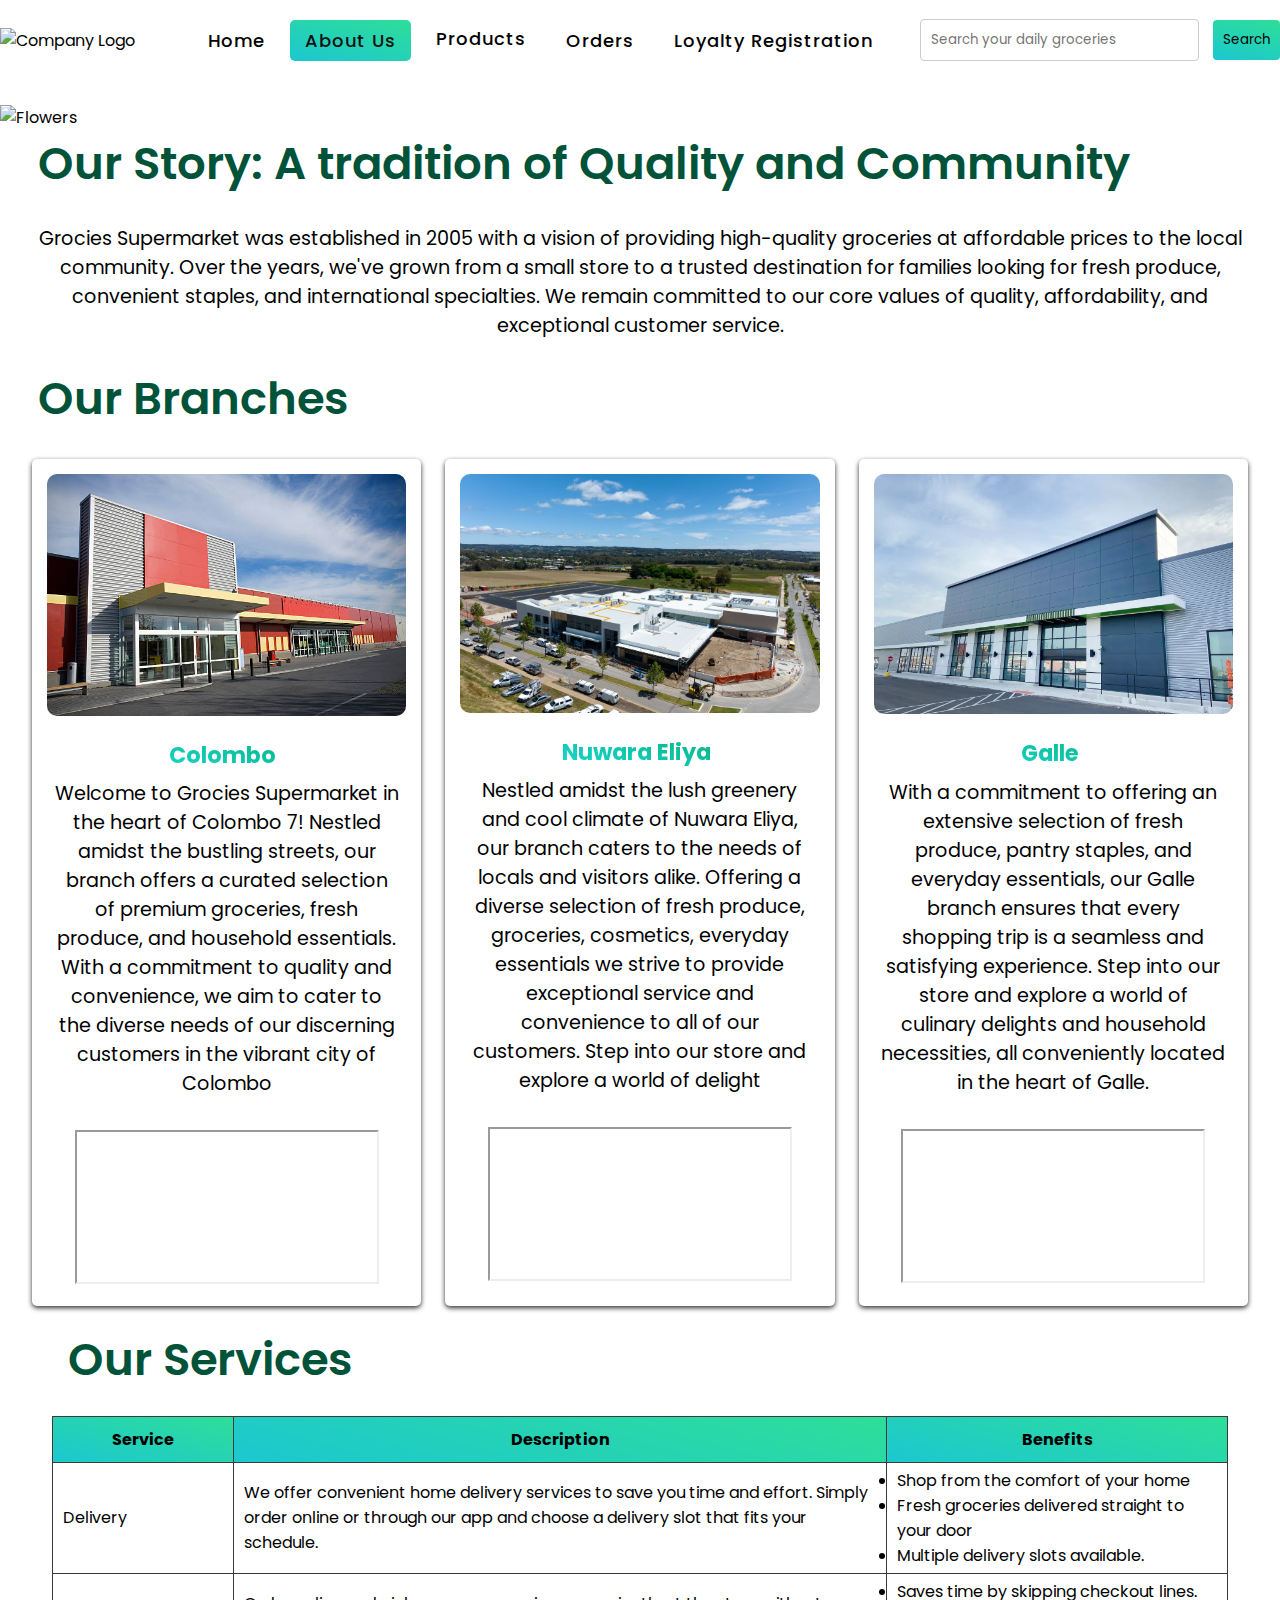
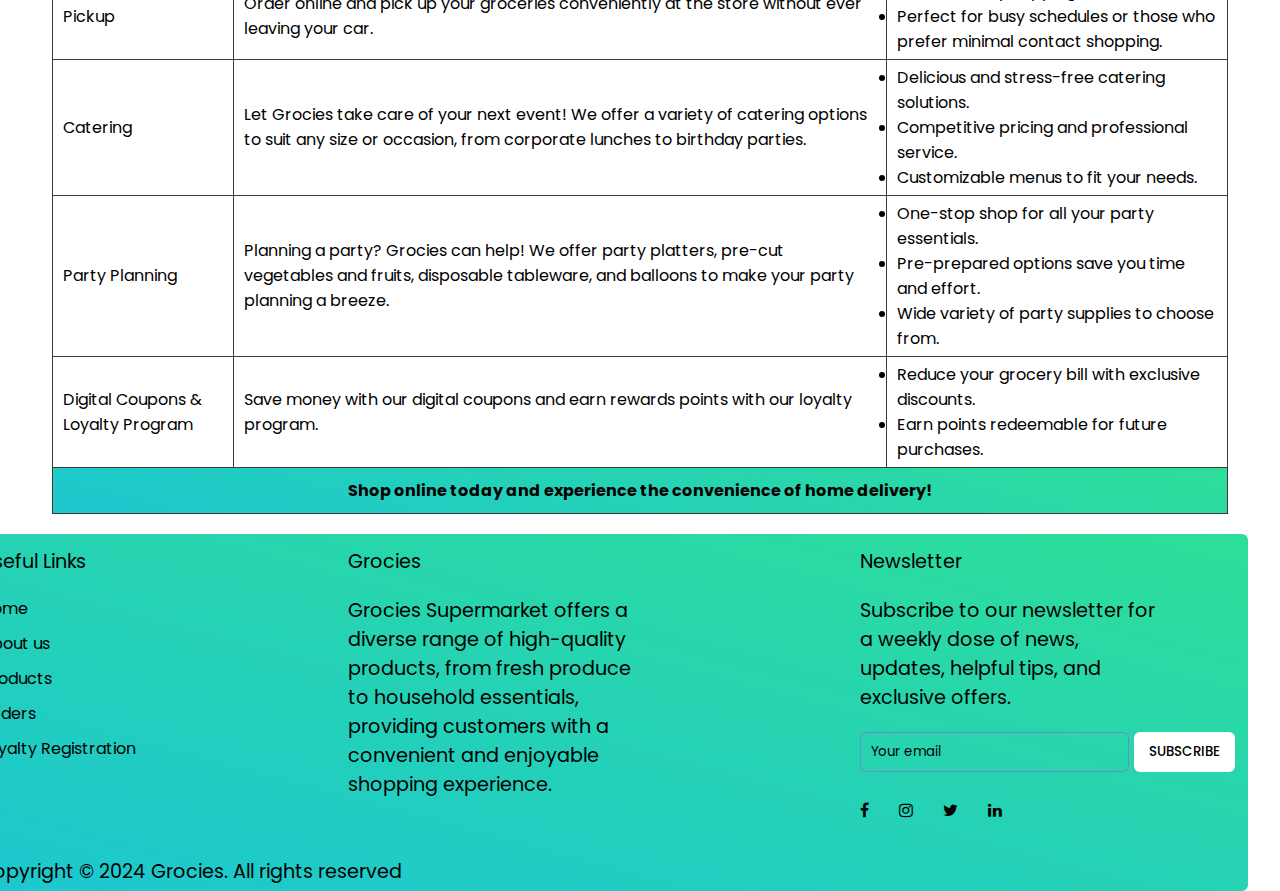
==== Aboutus.html @ 1a6c2f51 "Grocies Supermarket" ====
<!DOCTYPE html>
<html lang="en">
<head>
    <meta charset="UTF-8">
    <meta name="keywords" content="fresh,Supermarket,colombo,Nuwara,galle,Grocies">
    <meta name="viewport" content="width=device-width, initial-scale=1.0">
    <title>About us</title>
    <link rel="apple-touch-icon" sizes="180x180" href="images/favicon/apple-touch-icon.png">
    <link rel="icon" type="image/png" sizes="32x32" href="images/favicon/favicon-32x32.png">
    <link rel="icon" type="image/png" sizes="16x16" href="images/favicon/favicon-16x16.png">
    <link rel="manifest" href="images/favicon/site.webmanifest">
    <link rel="mask-icon" href="images/favicon/safari-pinned-tab.svg" color="#5bbad5">
    <meta name="msapplication-TileColor" content="#da532c">
    <meta name="theme-color" content="#ffffff">
    <link rel="stylesheet" href="css/Aboutus.css">
    <link rel="stylesheet" href="https://cdnjs.cloudflare.com/ajax/libs/font-awesome/5.15.2/css/all.min.css"/>
    <link rel="stylesheet" href="https://cdnjs.cloudflare.com/ajax/libs/font-awesome/4.7.0/css/font-awesome.min.css">
</head>
<body>
    <header>
      <!--Navigation bar-->
      <nav>
        <div>
            <img src="images/Logo.png" alt="Company Logo" class="logo">
          </div>
      <input type="checkbox" id="click">
      <label for="click" class="menu-btn">
        <i class="fas fa-bars"></i>
      </label>
      <ul>
        <li><a href="index.html">Home</a></li>
        <li><a class="active" href="Aboutus.html">About Us</a></li>
        <li><div class="dropdown">
          <button class="dropbtn"><a href="Products.html">Products</a></button>
          <div class="dropdown-content">
            <a href="veg.html">Vegetables</a>
            <a href="dairy.html">Dairy</a>
            <a href="cosmetics.html">Cosmetics</a>
          </div>
        </div>
      </div></li>
        <li><a href="orders.html">Orders</a></li>
        <li><a href="loyalty.html">Loyalty Registration</a></li>
      </ul>
      <div class="search">
        <input type="text" placeholder="Search your daily groceries" />
        <button type="button">Search</button>
      </div>
    </nav>
    <br>
    <picture class="banner">
      <source media="(max-width:600px)" srcset="about.png">
      <img src="images/about us.png" alt="Flowers">
    </picture>
      </header>
    <main>
    <!--About us introduction-->
    <h2>
        Our Story: A tradition of Quality and Community
    </h2>
    <p>Grocies Supermarket was established in 2005 with a vision of providing high-quality groceries at affordable prices to the local community. Over the years, we've grown from a small store to a trusted destination for families looking for fresh produce, convenient staples, and international specialties. We remain committed to our core values of quality, affordability, and exceptional customer service.</p>

    <!--Branch details-->
    <h2>Our Branches</h2>

    <div class="branch-container">
      <div class="branch">
        <img src="images/colombo.jpg" alt="Colombo Branch Image">
        <div class="branch-info">
          <h4>Colombo</h4>
          <p class="content">Welcome to Grocies Supermarket in the heart of Colombo 7! Nestled amidst the bustling streets, our branch offers a curated selection of premium groceries, fresh produce, and household essentials. With a commitment to quality and convenience, we aim to cater to the diverse needs of our discerning customers in the vibrant city of Colombo</p>
          <div class="map">
            <br>
            <iframe src="https://www.google.com/maps/embed?pb=!1m18!1m12!1m3!1d31686.959918421606!2d79.84574918598146!3d6.906146212747397!2m3!1f0!2f0!3f0!3m2!1i1024!2i768!4f13.1!3m3!1m2!1s0x3ae259706bfa613f%3A0xf79d7adae85305f7!2sCinnamon%20Gardens%2C%20Colombo!5e0!3m2!1sen!2slk!4v1714273376361!5m2!1sen!2slk" referrerpolicy="no-referrer-when-downgrade" id="map" name="map"></iframe>
          </div>
        </div>
      </div>

      <div class="branch">
        <img src="images/nuwara.jpg" alt="Nuwara Eliya Branch Image">
        <div class="branch-info">
          <h4>Nuwara Eliya </h4>
          <p class="content">Nestled amidst the lush greenery and cool climate of Nuwara Eliya, our branch  caters to the needs of locals and visitors alike. Offering a diverse selection of fresh produce, groceries, cosmetics, everyday essentials we strive to provide exceptional service and convenience to all of our customers. Step into our store and explore a world of delight</p>
          <div class="map">
            <br>
            <iframe src="https://www.google.com/maps/embed?pb=!1m18!1m12!1m3!1d126735.6440455011!2d80.6332815057765!3d6.951513781338781!2m3!1f0!2f0!3f0!3m2!1i1024!2i768!4f13.1!3m3!1m2!1s0x3ae380434e1554c7%3A0x291608404c937d9c!2sNuwara%20Eliya!5e0!3m2!1sen!2slk!4v1714273352456!5m2!1sen!2slk" referrerpolicy="no-referrer-when-downgrade"id="map" name="map"></iframe>
          </div>
        </div>
      </div>
  
      <div class="branch">
        <img src="images/galle.jpg" alt="Galle Branch Image">
        <div class="branch-info">
          <h4>Galle</h4>
          <p class="content"> With a commitment to offering an extensive selection of fresh produce, pantry staples, and everyday essentials, our Galle branch ensures that every shopping trip is a seamless and satisfying experience. Step into our store and explore a world of culinary delights and household necessities, all conveniently located in the heart of Galle.</p>
          <div class="map">
            <br>
            <iframe src="https://www.google.com/maps/embed?pb=!1m18!1m12!1m3!1d63480.83754035759!2d80.17079672083304!3d6.055975350948594!2m3!1f0!2f0!3f0!3m2!1i1024!2i768!4f13.1!3m3!1m2!1s0x3ae173bb6932fce3%3A0x4a35b903f9c64c03!2sGalle!5e0!3m2!1sen!2slk!4v1714273322557!5m2!1sen!2slk" referrerpolicy="no-referrer-when-downgrade" id="map" name="map"></iframe>
          </div>
        </div>
      </div>
    
    <!--Services table-->
    <h2>Our Services</h2>
    <table>
        <thead>
            <tr>
                <th>Service</th>
                <th>Description</th>
                <th>Benefits</th>
            </tr>
        </thead>
        <tbody>
           <tr>
            <td>Delivery</td>
            <td>We offer convenient home delivery services to save you time and effort. Simply order online or through our app and choose a delivery slot that fits your schedule.</td>
            <td><li>Shop from the comfort of your home</li><li>Fresh groceries delivered straight to your door</li><li>Multiple delivery slots available.</li></td>
           </tr>
           <tr>
            <td>Pickup</td>
            <td>Order online and pick up your groceries conveniently at the store without ever leaving your car.</td>
            <td><li>Saves time by skipping checkout lines.</li>
                <li>Perfect for busy schedules or those who prefer minimal contact shopping.</li></td>
           </tr>
           <tr>
            <td>Catering</td>
            <td>Let Grocies take care of your next event! We offer a variety of catering options to suit any size or occasion, from corporate lunches to birthday parties.</td>
            <td><li>Delicious and stress-free catering solutions. </li>
                <li>Competitive pricing and professional service. </li>
                <li>Customizable menus to fit your needs. </li></td>
           </tr>
           <tr>
            <td>Party Planning</td>
            <td>Planning a party? Grocies can help! We offer party platters, pre-cut vegetables and fruits, disposable tableware, and balloons to make your party planning a breeze.</td>
            <td><li>One-stop shop for all your party essentials. </li>
                <li>Pre-prepared options save you time and effort. </li>
                <li>Wide variety of party supplies to choose from.</li></td>
           </tr>
           <tr>
            <td>Digital Coupons & Loyalty Program</td>
            <td>Save money with our digital coupons and earn rewards points with our loyalty program.</td>
            <td><li>Reduce your grocery bill with exclusive discounts. </li>
                <li>Earn points redeemable for future purchases.</li></td>
           </tr>
        </tbody>
        <tfoot>
            <tr>
            <th colspan="3">Shop online today and experience the convenience of home delivery!</th>
            </tr>
         </tfoot>
    </table>
  </main>

<!--Footer section-->
<footer>
  <section class="footer">
    <div class="footer-row">
      <div class="footer-col">
        <h4>Useful Links</h4>
        <ul class="links">
          <li><a href="index.html">Home</a></li>
          <li><a href="Aboutus.html">About us</a></li>
          <li><a href="Products.html">Products</a></li>
          <li><a href="orders.html">Orders</a></li>
          <li><a href="loyalty.html">Loyalty Registration</a></li>
        </ul>
      </div>
      <div class="footer-col">
        <h4>Grocies</h4>
        <p class="links">
          Grocies Supermarket offers a diverse range of high-quality products, from fresh produce to household essentials, providing customers with a convenient and enjoyable shopping experience.
        </p>
      </div>
      <div class="footer-col">
        <h4>Newsletter</h4>
        <p>
          Subscribe to our newsletter for a weekly dose
          of news, updates, helpful tips, and
          exclusive offers.
        </p>
        <form action="#">
          <input type="text" placeholder="Your email" required>
          <button type="submit">SUBSCRIBE</button>
        </form>
        <div class="icons">
          <a href="https://www.facebook.com/"  class="fa fa-facebook" title="facebook logo"></a>
            <a href="https://www.instagram.com/" class="fa fa-instagram" title="instagram logo"></a>
            <a href="https://twitter.com/" class="fa fa-twitter" title="twitter logo"></a>
            <a href="https://www.linkedin.com/" class="fa fa-linkedin" title="linkedin logo"></a>
        </div>
      </div>
    </div>
    <div class="bottom-details">
      <div class="bottom_text">
        <p>Copyright © 2024 Grocies. All rights reserved</p>
      </div>
    </div>
  </section>

  <!--Image References 
  Canva (2024). Canva. [online] Canva. Available at: https://www.canva.com/.
  iStock. (2008). Entrance to modern supermarket/store. [online] Available at: https://www.istockphoto.com/photo/modern-supermarket-gm172784129-6634966 [Accessed 10 May 2024].
  Uphues, B. (2021). Amazon Fresh to open North Riverside store in early 2022. [online] Riverside-Brookfield Landmark. Available at: https://www.rblandmark.com/2021/11/23/amazon-fresh-to-open-north-riverside-store-in-early-2022/ [Accessed 10 May 2024].‌-->
</body>
</footer>
</html>
---- css/Aboutus.css ----
@import url('https://fonts.googleapis.com/css2?family=Poppins:wght@200;300;400;500;600;700&display=swap');
/*General stylings*/
*{
  margin: 0;
  padding: 0;
  box-sizing: border-box;
  font-family: 'Poppins', sans-serif;
}
/*Navigation bar*/
nav{
  display: flex;
  height: 80px;
  width: 100%;
  background: #ffffff;
  align-items: center;
  justify-content: space-between;
  flex-wrap: wrap;
}
nav .logo{
  width: 150px;
}
nav ul{
  display: flex;
  flex-wrap: wrap;
  list-style: none;
}
nav ul li{
  margin: 0 5px;
}
nav ul li a{
  color: #020202;
  text-decoration: none;
  font-size: 18px;
  font-weight: 500;
  padding: 8px 15px;
  border-radius: 5px;
  letter-spacing: 1px;
  transition: all 0.3s ease;
}
nav ul li a.active,
nav ul li a:hover{
  color: #111;
  background: linear-gradient(375deg, #1cc7d0, #2ede98);
}
nav .menu-btn i{
  color: #fff;
  font-size: 22px;
  display: none;
}
input[type="checkbox"]{
  display: none;
}
.dropbtn {
  color: rgb(0, 0, 0);
  border: none;
  cursor: pointer;
  background: white;
  font-size: 18px;
  font-weight: 500;
  border-radius: 5px;
  letter-spacing: 1px;
  margin-top: -7%;
}

.buttons button:hover{
  color:rgb(3, 3, 3); 
}

.dropdown {
  position: relative;
  display: inline-block;
}

.dropbtn:hover{
  background: linear-gradient(375deg, #1cc7d0, #2ede98);
}

.dropdown-content {
  display: none;
  position: absolute;
  background-color: #f9f9f9;
  min-width: 160px;
  box-shadow: 0px 8px 16px 0px rgba(0,0,0,0.2);
  z-index: 1;
}

.dropdown-content a {
  color: black;
  padding: 12px 16px;
  text-decoration: none;
  display: block;
}

.dropdown-content a:hover {
  background: linear-gradient(375deg, #1cc7d0, #2ede98);
}

.dropdown:hover .dropdown-content {
  display: block;
}

.banner img {
  position: relative;
  width: 100%;
  height: auto; 
  z-index: -2;
}

.search input{
  padding: 10px;
  width: auto;
  border: 1px solid #ccc;
  border-radius: 4px;
  margin-right: 10px;
}

.search button {
  background: linear-gradient(375deg, #1cc7d0, #2ede98);
  color: rgb(0, 0, 0);
  padding: 10px 10px;
  border: none;
  border-radius: 4px;
  cursor: pointer;
}

.search button:hover{
  background: linear-gradient(375deg, #7eb9bc, #88cfb3);
  color:rgb(3, 3, 3);
}

@media (max-width: 920px) {
  .menu-btn{
    display: block;
    position: relative;
    justify-self: center;
  }
  nav .menu-btn i{
    display: block;
    color: #020202;
  }
  #click:checked ~ .menu-btn i:before{
    content: "\f00d";
    color: #111;
  }

  nav .logo{
    width: 120px;
  }

  nav ul{
    position: absolute;
    top: 80px;
    left: -300%;
    background: #ffffff;
    height: 100vh;
    display: block;
    transition: all 0.3s ease;
    box-shadow: 0px 8px 16px 0px rgba(0,0,0,0.2);
    text-align: center;
  }
  #click:checked ~ ul{
    left: 0;
  }
  nav ul li{
    width: 100%;
    margin: 10px 0;
  }
  nav ul li a{
    width: 100%;
    display: block;
    font-size: 20px;
  }
  #click:checked ~ ul li a{
    margin-left: 0px;
  }
  nav ul li a.active,
  nav ul li a:hover{
    background: none;
    color: #1cc7d0
  }

  .dropdown-content {
    display: block;
    position: relative;
    background-color: #ffffff;
    box-shadow: none;
    text-align: center;
  }
  .dropdown-content a:hover{
    background: none;
  }
  .dropbtn:hover{
    background: none;
  }
}

  /*Page introduction content*/
  h2{
    font-size: 45px;
    font-weight: 600;
    margin-bottom: 2px;
    color: #005339;
    margin-left: 3%;
}
  p{
    font-size: larger;
    margin: 2%;
    text-align: center;
  }
  
  /*Branches flex containers*/
  .branch-container {
    display: flex;
    flex-wrap: wrap;
    justify-content: space-between;
    width: 95%;
    margin: 0 auto;
    margin-top: 2%;
  }
  
  .branch {
    width: 32%; 
    background-color: #fff;
    box-shadow: 0 2px 5px #2f3030;
    border-radius: 5px;
    margin-bottom: 20px;
    padding: 15px;
    text-align: center;
    transition: box-shadow 0.2s ease-in-out; 
  }
  
  .branch:hover {
    box-shadow: 0 4px 8px rgb(0, 0, 0);  
  }
  
  .branch img {
    max-width: 100%; 
    max-height: 100%;
    object-fit: contain;
    border-radius: 10px;
  }
  
  .branch-info {
    margin-top: 15px;
  }
  
  .branch-info h4 {
    font-size: 140%;
    margin-bottom: 3px;
    background: linear-gradient(375deg, #1ce8f3, #01a463);
    margin-right: 2%;
    background-clip: text;
    -webkit-background-clip: text;
    -webkit-text-fill-color: transparent;
  }

 

/* Services Table Section */
    table{
        border-collapse: collapse;
        margin: 20px;
        font-size: 1em;
        width: 100%;  
    }
  
    table td th{
        padding: 20px;
    }
    
    table tbody tr:last-of-type{
        border-bottom:10px; 
    }
     
    table, th, td {
      border: 1px solid rgb(59, 57, 57); 
    }
      
    th {
      padding: 10px 10px; 
      background: linear-gradient(375deg, #1cc7d0, #2ede98);
      font-weight: bold;
      text-align: center; 
    }
          
    td {
      padding: 5px 10px; 
      text-align: left;
    }
      
    tr:hover {
      background-color: #e0e0e0; 
    }

  /* Footer Section */
    .footer {
      position: absolute;
      width: 100%;
      background: linear-gradient(375deg, #1cc7d0, #2ede98);
      border-radius: 6px; 
      margin-left: -2.5%;
    }
    
    .footer .footer-row {
      display: flex;
      flex-wrap: wrap;
      justify-content: space-between;
      gap: 3.5rem;
      padding: 1%;
    }
    
    .footer-row .footer-col h4 {
      color: #fff;
      font-size: 1.2rem;
      font-weight: 400;
      color: black;
    }
    
    .footer-col .links {
      margin-top: 20px;
    }
    
    .footer-col .links li {
      list-style: none;
      margin-bottom: 10px;
    }
    
    .footer-col .links li a {
      text-decoration: none;
      color: black;
    }
    
    .footer-col .links li a:hover {
      color: #fff;
    }
    
    .footer-col p {
      margin: 20px 0;
      color: black;
      max-width: 300px;
      text-align: left;
    }
    
    .footer-col form {
      display: flex;
      gap: 5px;
    }
    
    .footer-col input {
      height: 40px;
      border-radius: 6px;
      background: none;
      width: 100%;
      outline: none;
      border: 1px solid #7489C6 ;
      color: black;
      padding-left: 10px;
    }
    
    .footer-col input::placeholder {
      color: black;
    }
    
     .footer-col form button {
      background: #fff;
      outline: none;
      border: none;
      padding: 10px 15px;
      border-radius: 6px;
      cursor: pointer;
      font-weight: 500;
      transition: 0.2s ease;
    }
    
    .footer-col form button:hover {
      background: #cecccc;
    }
    
    .footer-col .icons {
      display: flex;
      margin-top: 30px;
      gap: 30px;
      cursor: pointer;
    }
    
    .footer-col .icons a {
      color: black;
      text-decoration: none;
    }
    
    .footer-col .icons a:hover  {
      color: #fff;
    }
    
    .bottom-details .bottom_text p{
      color: rgb(0, 0, 0);
      margin-left: 10px;
      margin-bottom: 5px;
      text-align: left;
    }


    /*Media queries*/
    @media only screen and (max-width: 768px) {
      
      table,tbody,tr,td{
        display: block;
        width: 100%;
      }
      thead{
        display: none;
      }

      .footer {
        position: relative;
        bottom: 0;
        left: 0;
        transform: none;
        width: 100%;
        border-radius: 0;
      }
    
      .footer .footer-row {
        padding: 20px;
        gap: 1rem;
      }
    
      .footer-col form {
        display: block;
      }
    
      .footer-col form :where(input, button) {
        width: 100%;
      }
    
      .footer-col form button {
        margin: 10px 0 0 0;
      }
    }

    @media only screen and (max-width: 1050px) {
    .product-card, .branch
      {
        width: 100%;
      }
      .grid-container, .branch-container{
        display: block;
      }
      iframe{
        width: 100%;
      }
    }
    @media (max-width:400px){
      .search input{
        padding: 10px;
        width: 120px;
        border: 1px solid #ccc;
        border-radius: 4px;
        margin-right: 2px;
      }
    }
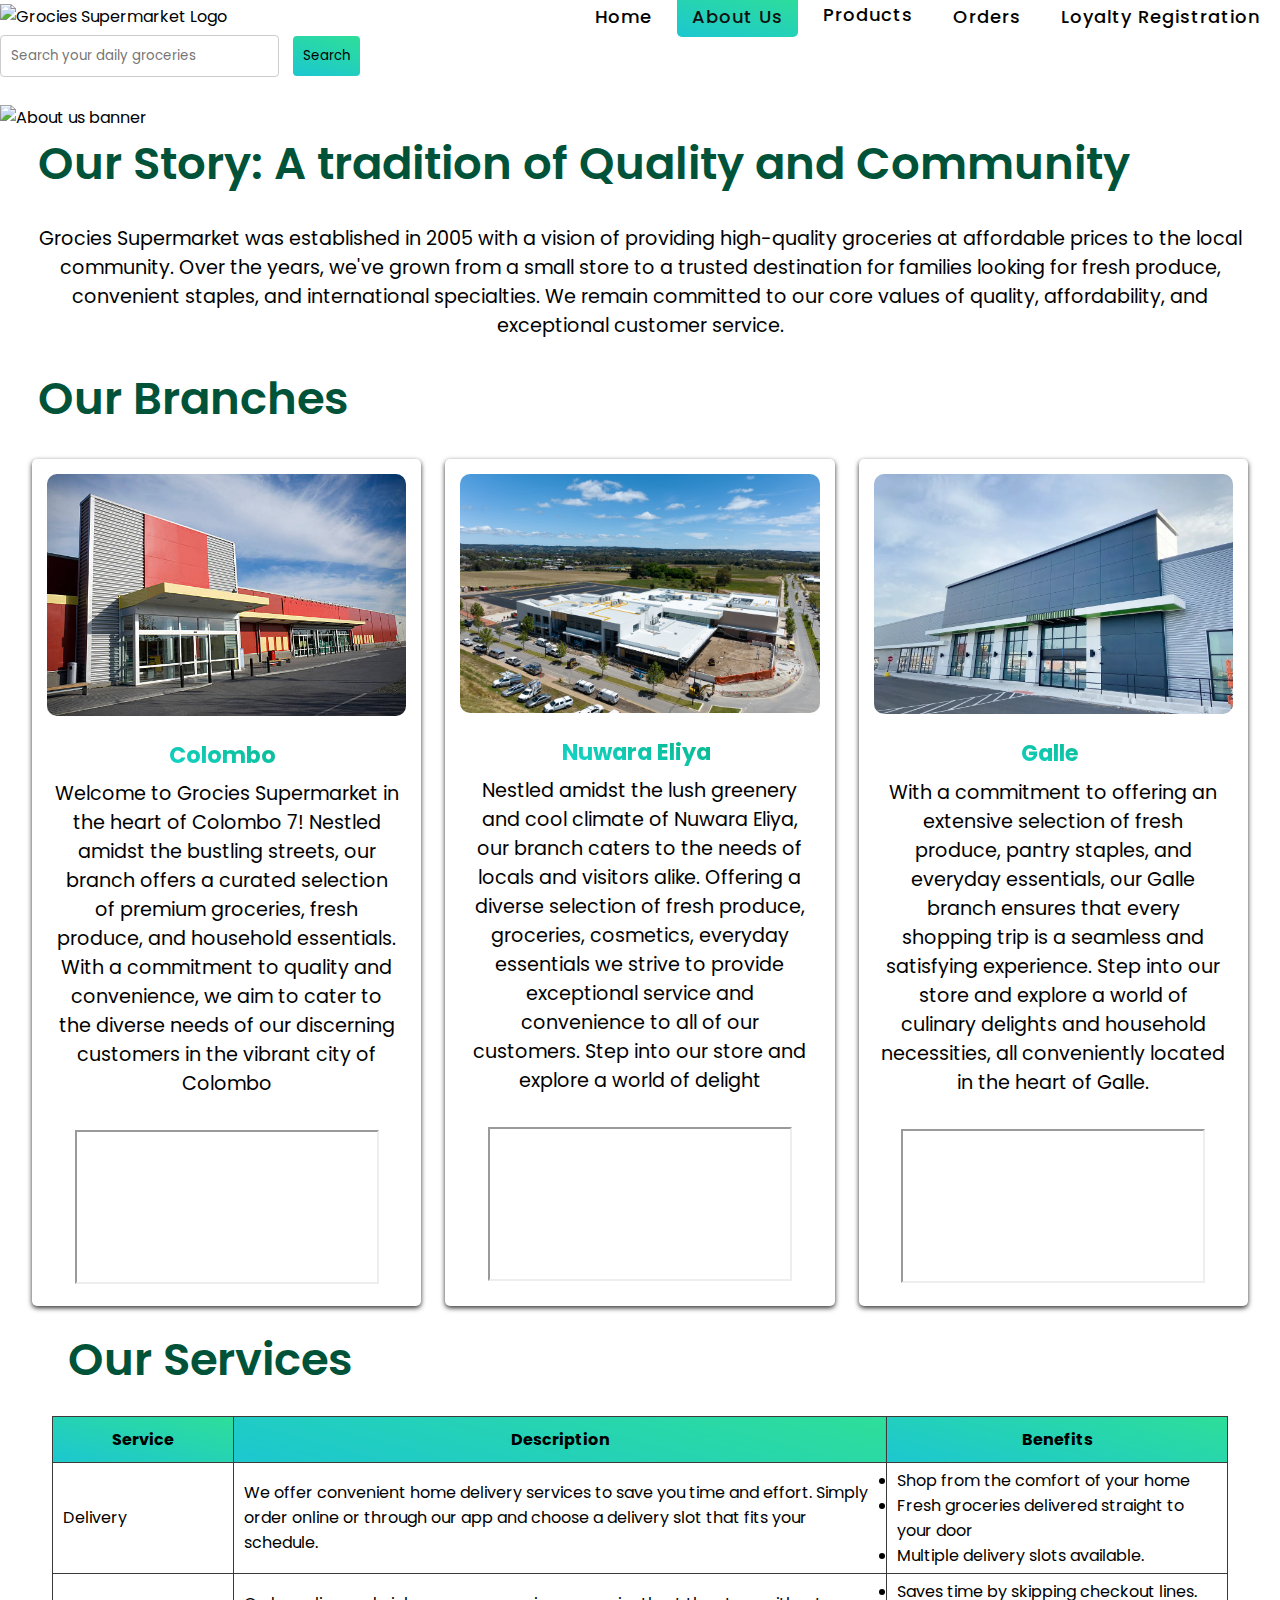
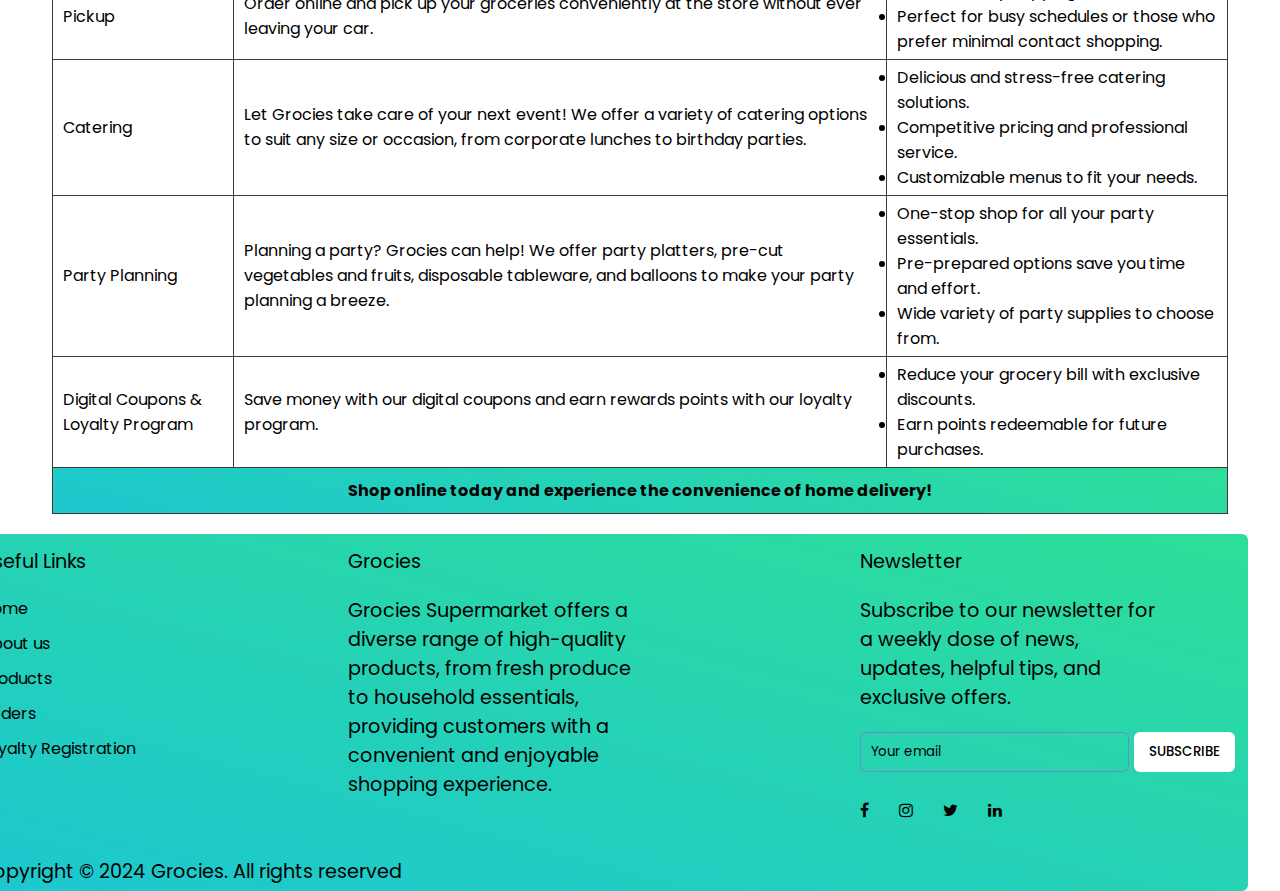
==== commit 1ec67a89: "Grocies Supermarket" ====
--- a/Aboutus.html
+++ b/Aboutus.html
@@ -21,7 +21,7 @@
       <!--Navigation bar-->
       <nav>
         <div>
-            <img src="images/Logo.png" alt="Company Logo" class="logo">
+            <img src="images/Logo.png" alt="Grocies Supermarket Logo" class="logo">
           </div>
       <input type="checkbox" id="click">
       <label for="click" class="menu-btn">
@@ -49,8 +49,8 @@
     </nav>
     <br>
     <picture class="banner">
-      <source media="(max-width:600px)" srcset="about.png">
-      <img src="images/about us.png" alt="Flowers">
+      <source media="(max-width:600px)" srcset="about.png" alt="About us banner">
+      <img src="images/about us.png" alt="About us banner">
     </picture>
       </header>
     <main>
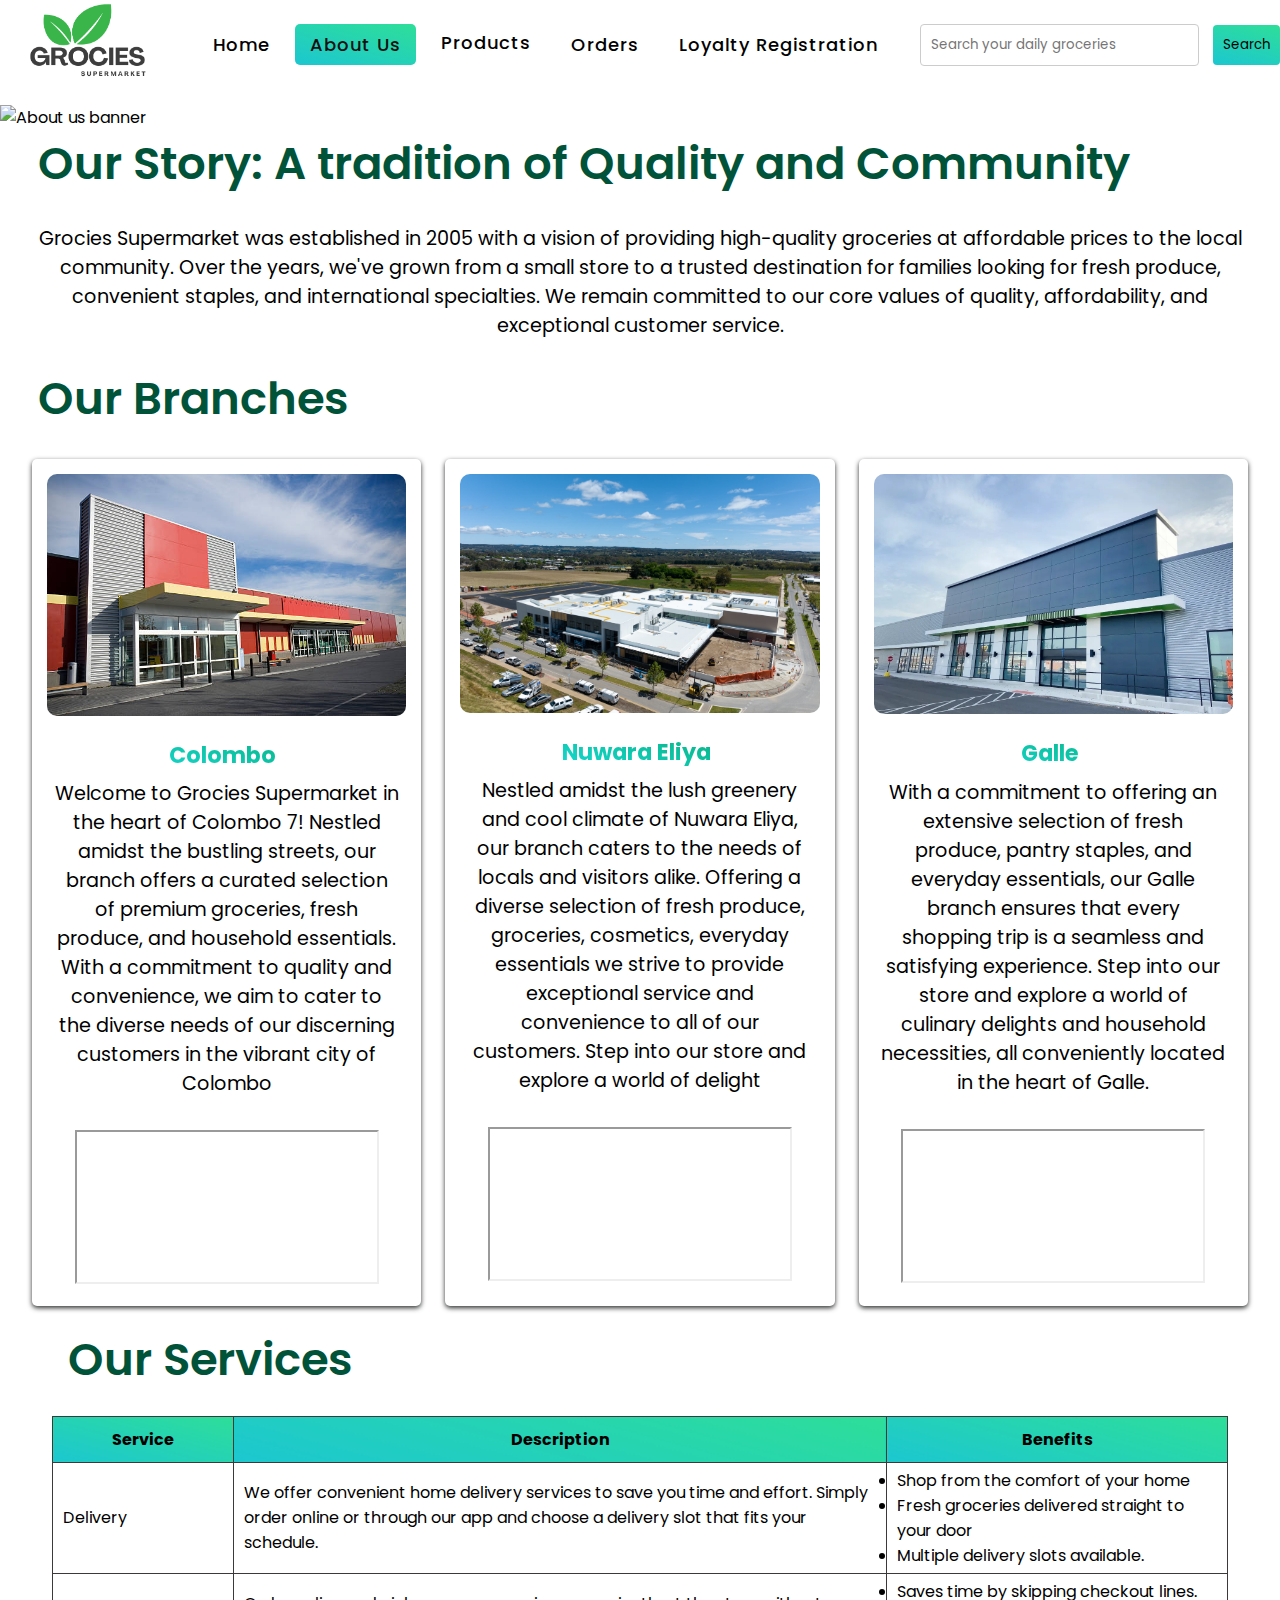
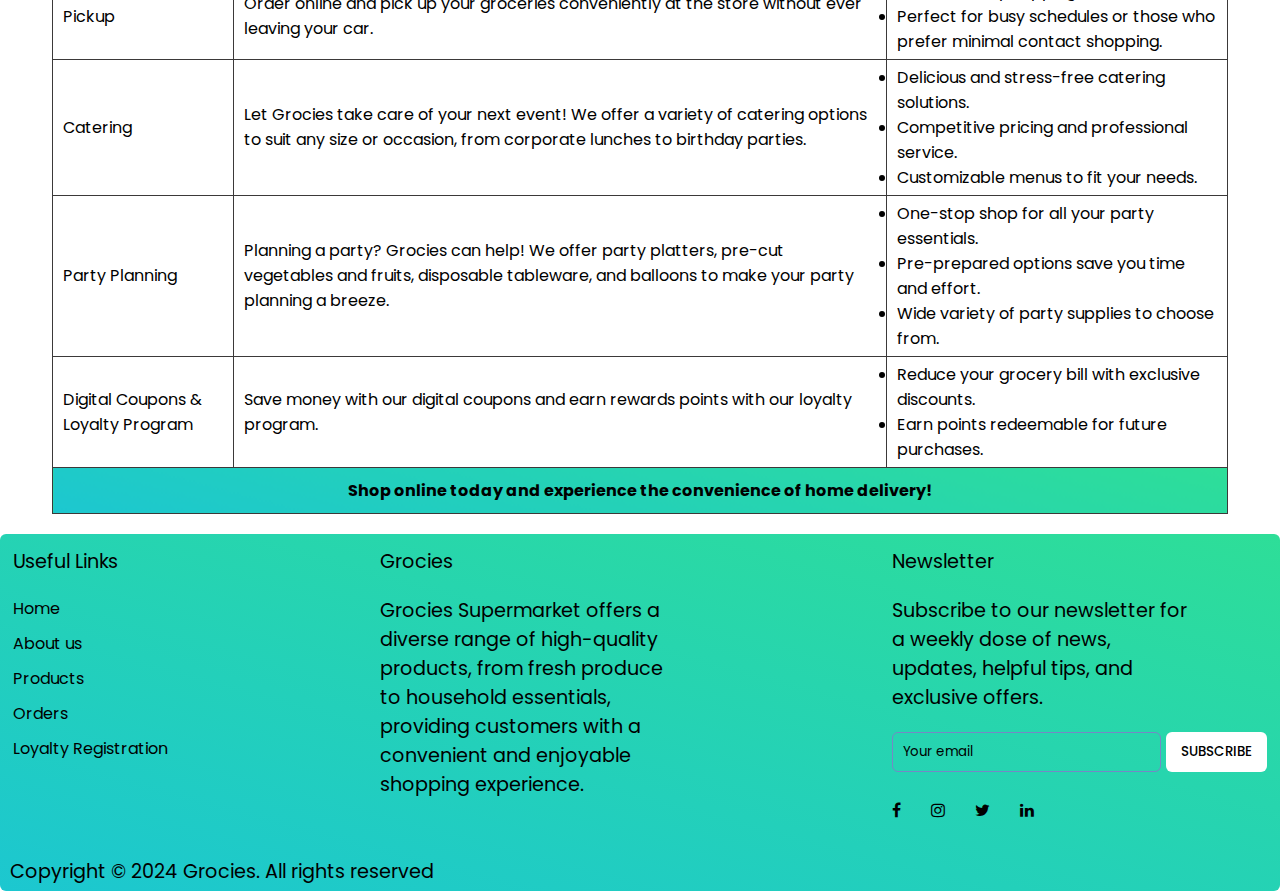
==== commit a200bae4: "Grocies Supermarket" ====
--- a/Aboutus.html
+++ b/Aboutus.html
@@ -21,7 +21,7 @@
       <!--Navigation bar-->
       <nav>
         <div>
-            <img src="images/Logo.png" alt="Grocies Supermarket Logo" class="logo">
+            <img src="images/logo.png" alt="Grocies Supermarket Logo" class="logo">
           </div>
       <input type="checkbox" id="click">
       <label for="click" class="menu-btn">
--- a/css/Aboutus.css
+++ b/css/Aboutus.css
@@ -298,7 +298,6 @@
       width: 100%;
       background: linear-gradient(375deg, #1cc7d0, #2ede98);
       border-radius: 6px; 
-      margin-left: -2.5%;
     }
     
     .footer .footer-row {
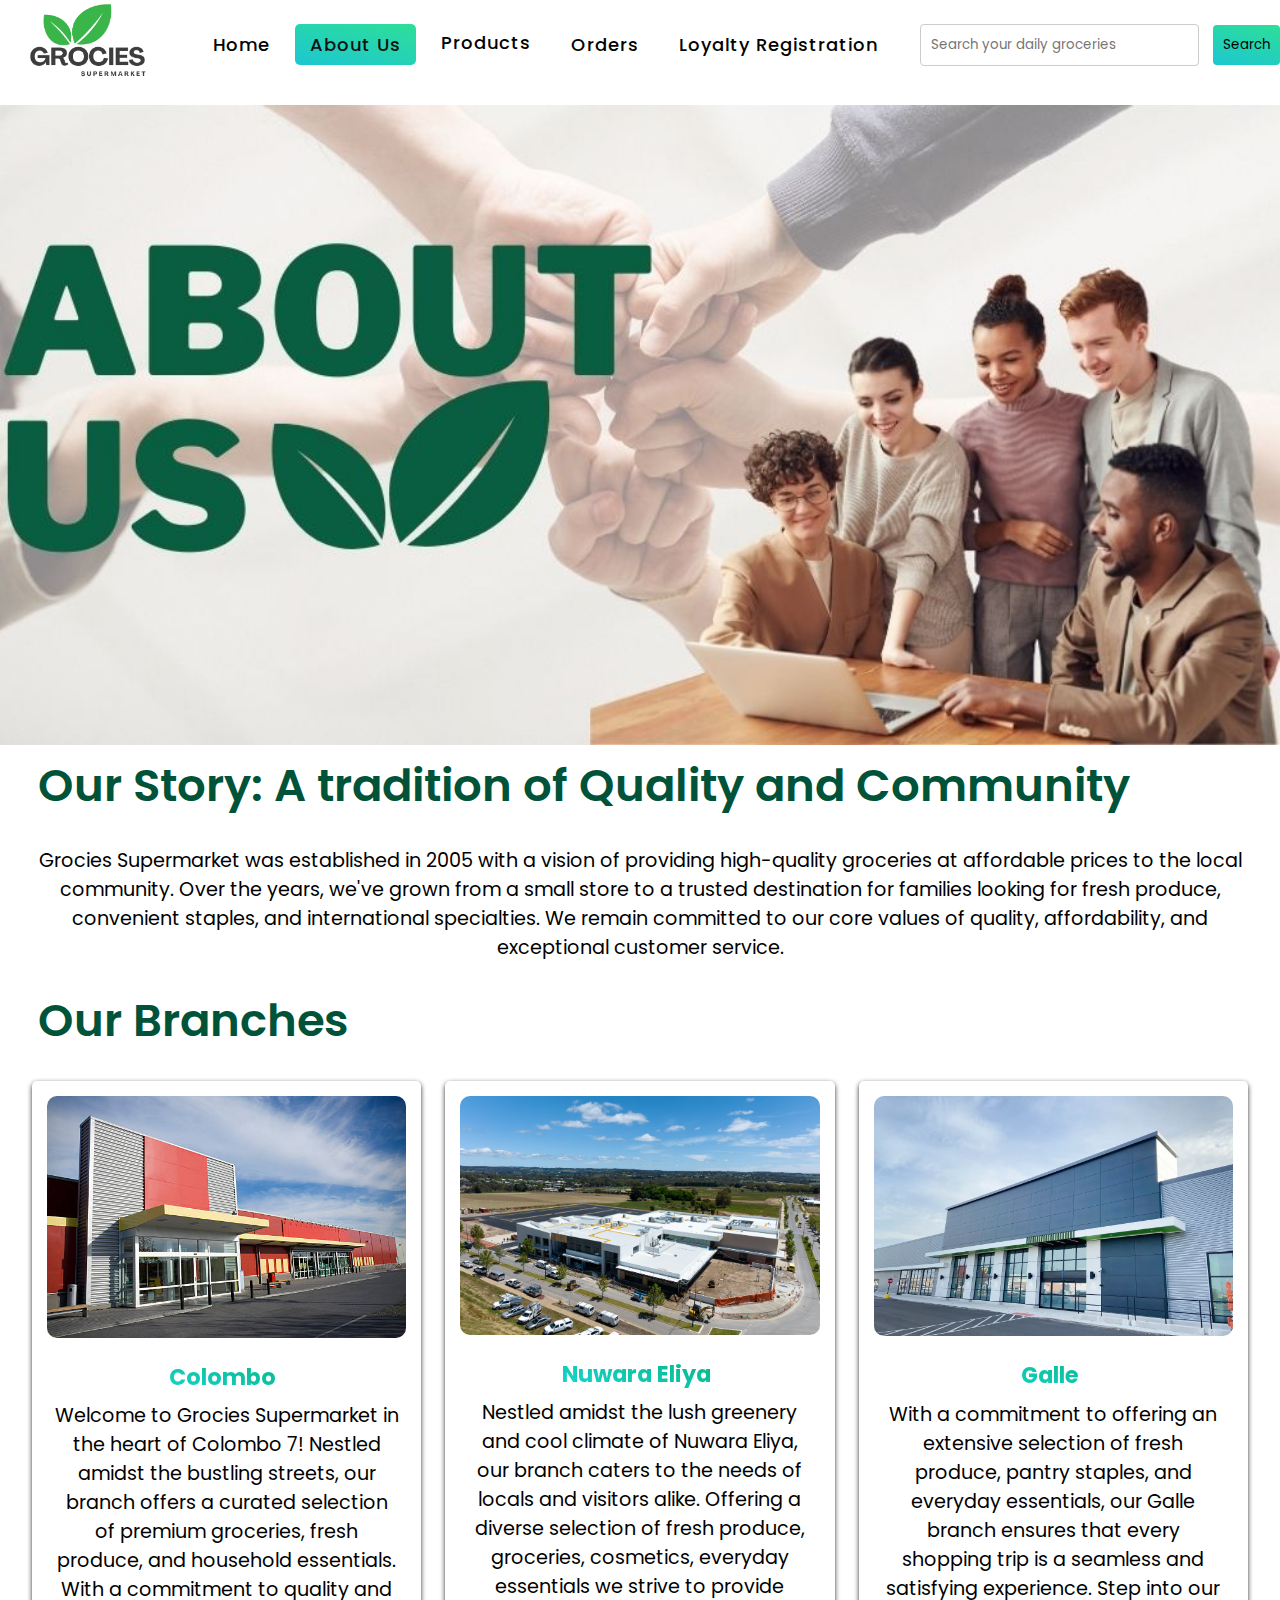
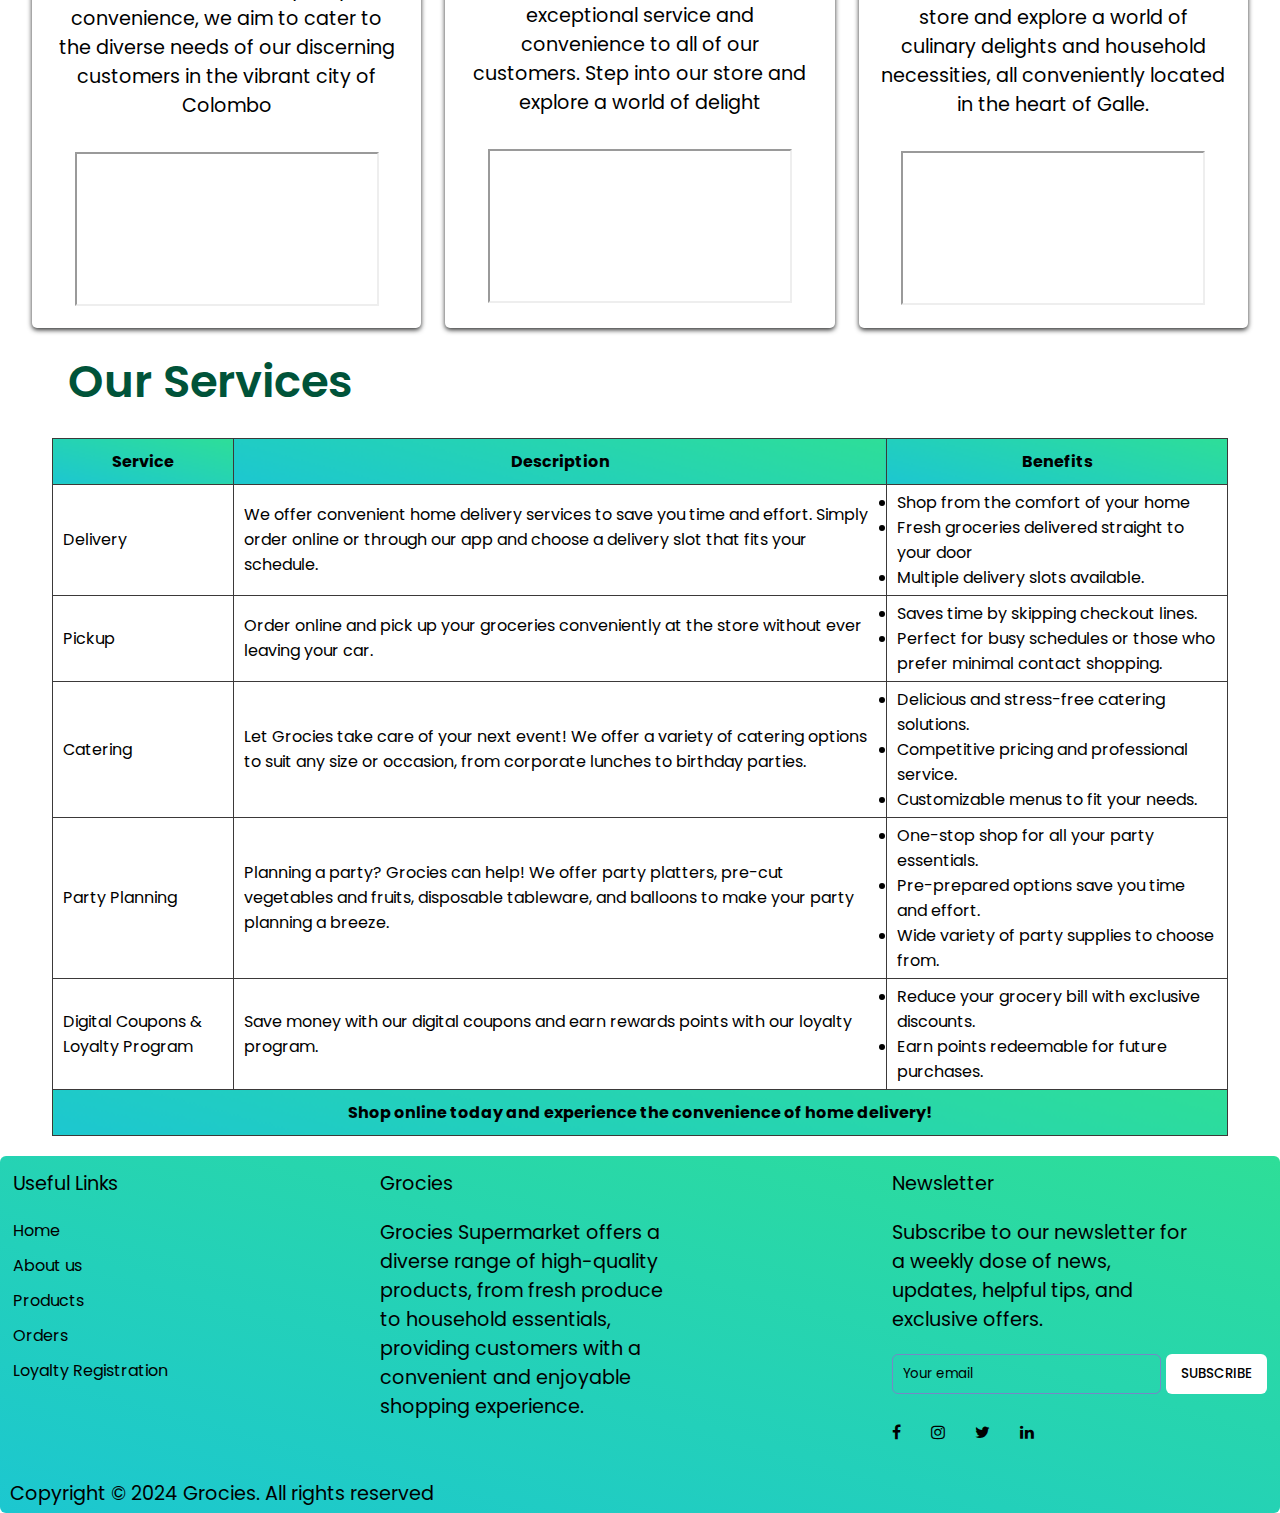
==== commit f3a73861: "Grocies Supermarket" ====
--- a/Aboutus.html
+++ b/Aboutus.html
@@ -49,8 +49,8 @@
     </nav>
     <br>
     <picture class="banner">
-      <source media="(max-width:600px)" srcset="about.png" alt="About us banner">
-      <img src="images/about us.png" alt="About us banner">
+      <source media="(max-width:600px)" srcset="about.jpg" alt="About us banner">
+      <img src="images/about us.jpg" alt="About us banner">
     </picture>
       </header>
     <main>
